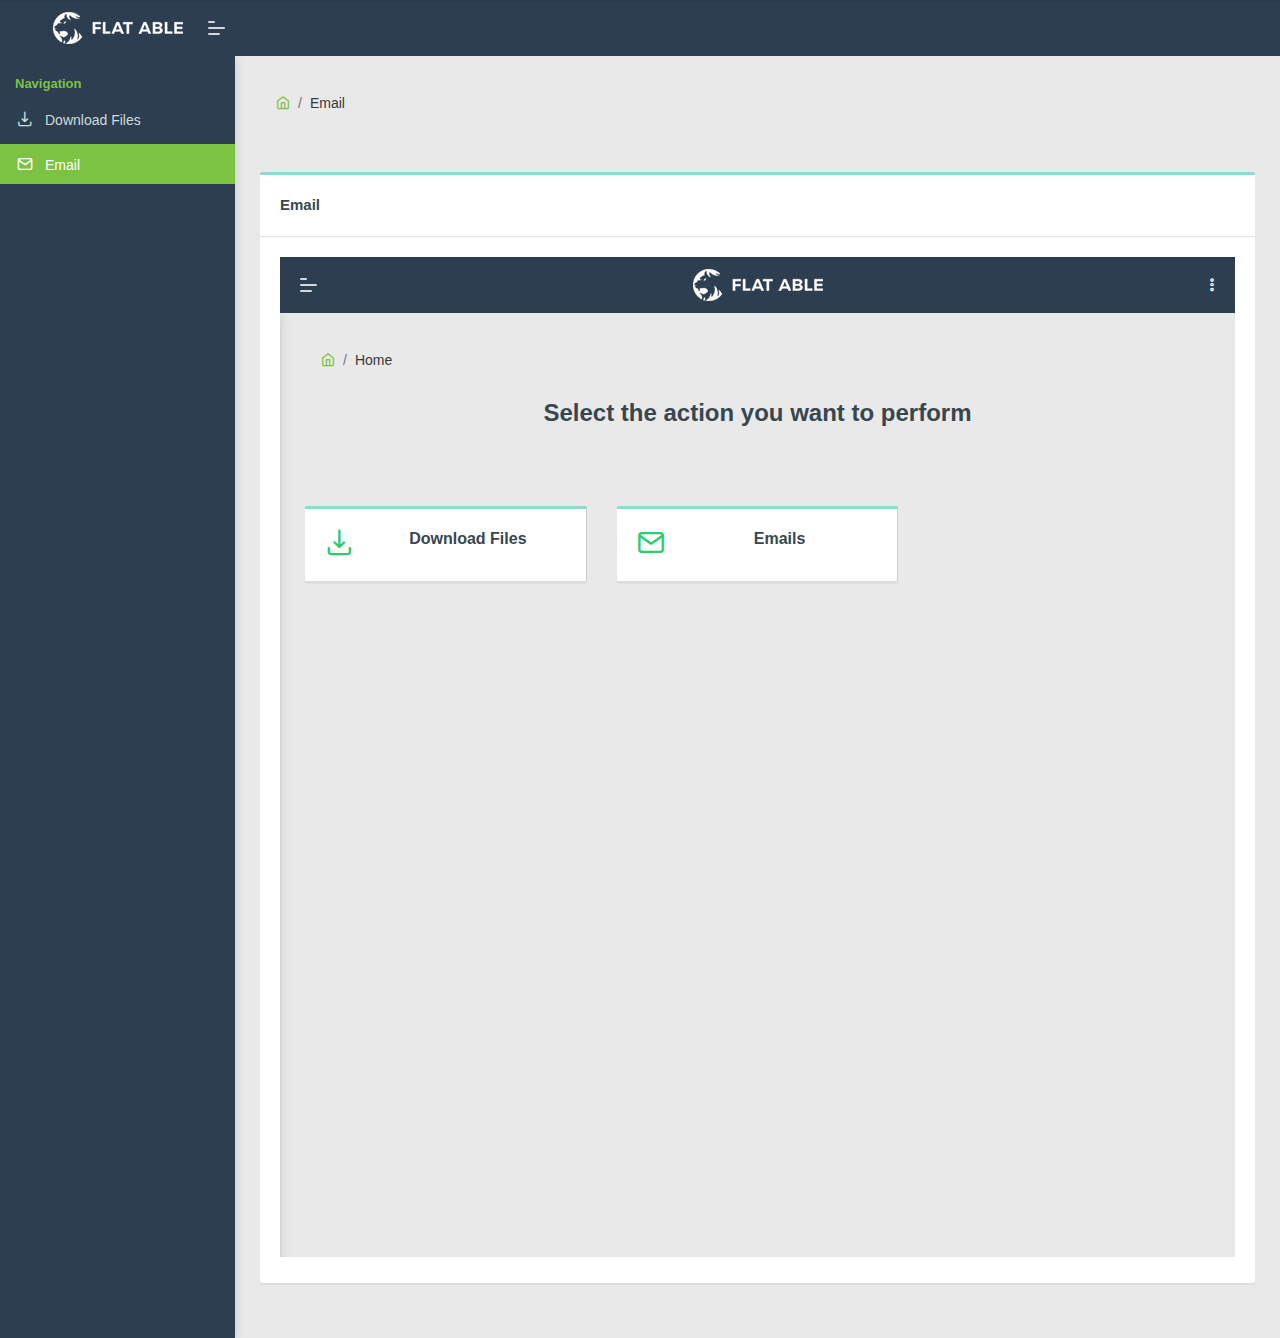
==== email.html @ 526aff23 "Adicion de Servidor ftp" ====
<!DOCTYPE html>
<html lang="en">

<head>
    <title>Flat Able - Premium Admin Template by Phoenixcoded</title>
    <!-- HTML5 Shim and Respond.js IE11 support of HTML5 elements and media queries -->
    <!-- WARNING: Respond.js doesn't work if you view the page via file:// -->
    <!--[if lt IE 11]>
    	<script src="https://oss.maxcdn.com/libs/html5shiv/3.7.0/html5shiv.js"></script>
    	<script src="https://oss.maxcdn.com/libs/respond.js/1.4.2/respond.min.js"></script>
    	<![endif]-->
    <!-- Meta -->
    <meta charset="utf-8">
    <meta name="viewport" content="width=device-width, initial-scale=1.0, user-scalable=0, minimal-ui">
    <meta http-equiv="X-UA-Compatible" content="IE=edge" />
    <meta name="description" content="" />
    <meta name="keywords" content="">
    <meta name="author" content="Phoenixcoded" />
    <!-- Favicon icon -->
    <link rel="icon" href="assets/images/favicon.ico" type="image/x-icon">

    <!-- vendor css -->
    <link rel="stylesheet" href="assets/css/style.css">
    <link rel="stylesheet" href="assets/css/custom.css">



</head>

<body class="">
    <!-- [ Pre-loader ] start -->
    <div class="loader-bg">
        <div class="loader-track">
            <div class="loader-fill"></div>
        </div>
    </div>
    <!-- [ Pre-loader ] End -->
    <!-- [ navigation menu ] start -->
    <nav class="pcoded-navbar">
        <div class="navbar-wrapper  ">
            <div class="navbar-content scroll-div ">

                <ul class="nav pcoded-inner-navbar ">
                    <li class="nav-item pcoded-menu-caption">
                        <label>Navigation</label>
                    </li>
                    <li class="nav-item">
                        <a href="ftp://andrewmontoya@192.168.20.69/home/andrewmontoya/Desktop/FTPServer/" class="nav-link "><span class="pcoded-micon"><i class="feather icon-download"></i></span><span class="pcoded-mtext">Download Files</span></a>
                    </li>
                    <li class="nav-item">
                        <a href="./email.html" class="nav-link "><span class="pcoded-micon"><i class="feather icon-mail"></i></span><span class="pcoded-mtext">Email</span></a>
                    </li>
                </ul>
            </div>
        </div>
    </nav>
    <!-- [ navigation menu ] end -->
    <!-- [ Header ] start -->
    <header class="navbar pcoded-header navbar-expand-lg navbar-light header-dark">


        <div class="m-header">
            <a class="mobile-menu" id="mobile-collapse" href="javascript:void(0)"><span></span></a>
            <a href="./index.html" class="b-brand">
                <!-- ========   change your logo hear   ============ -->
                <img src="assets/images/logo.png" alt="" class="logo">
                <img src="assets/images/logo-icon.png" alt="" class="logo-thumb">
            </a>
            <a href="javascript:void(0)" class="mob-toggler">
                <i class="feather icon-more-vertical"></i>
            </a>
        </div>


    </header>
    <!-- [ Header ] end -->



    <!-- [ Main Content ] start -->
    <div class="pcoded-main-container">
        <div class="pcoded-content">
            <div class="page-header">
                <div class="page-block">
                    <div class="row align-items-center">
                        <div class="col-md-12">
                            <ul class="breadcrumb">
                                <li class="breadcrumb-item"><a href="./index.html"><i class="feather icon-home"></i></a>
                                </li>
                                <li class="breadcrumb-item"><a>Email</a></li>
                            </ul>
                        </div>
                    </div>
                </div>
            </div>
            
            <div class="row">
                <div class="col-sm-12">
                    <div class="card">
                        <div class="card-header">
                            <h5>Email</h5>
                        </div>
                        <div class="card-body">
                            <iframe src="./index.html" width="100%" height="1000px" frameborder="0"></iframe>
                        </div>
                    </div>
                </div>
            </div>
        </div>
    </div>

    <!-- Required Js -->
    <script src="assets/js/vendor-all.min.js"></script>
    <script src="assets/js/plugins/bootstrap.min.js"></script>
    <script src="assets/js/pcoded.min.js"></script>

    <!-- Apex Chart -->
    <script src="assets/js/plugins/apexcharts.min.js"></script>


    <!-- custom-chart js -->
    <script src="assets/js/pages/dashboard-main.js"></script>
</body>

</html>
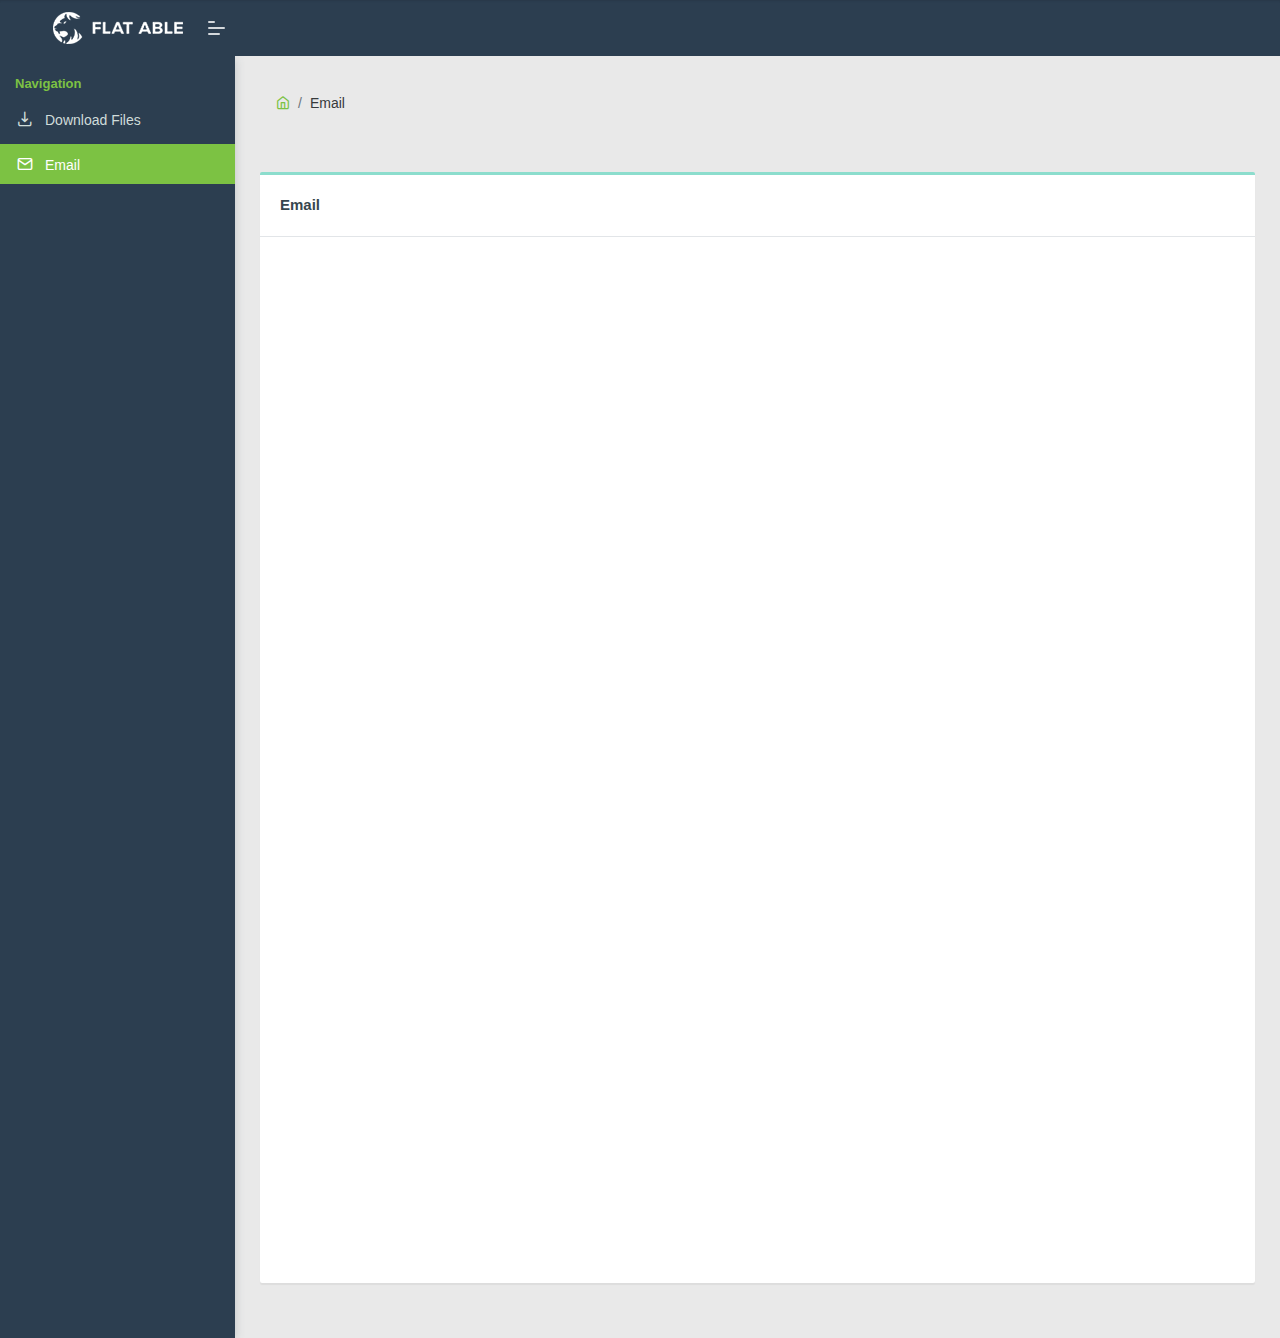
==== commit 59786ac3: "Iframe mail" ====
--- a/email.html
+++ b/email.html
@@ -101,7 +101,7 @@
                             <h5>Email</h5>
                         </div>
                         <div class="card-body">
-                            <iframe src="./index.html" width="100%" height="1000px" frameborder="0"></iframe>
+                            <iframe src="http://192.168.20.69/squirrelmail/" width="100%" height="1000px" frameborder="0"></iframe>
                         </div>
                     </div>
                 </div>
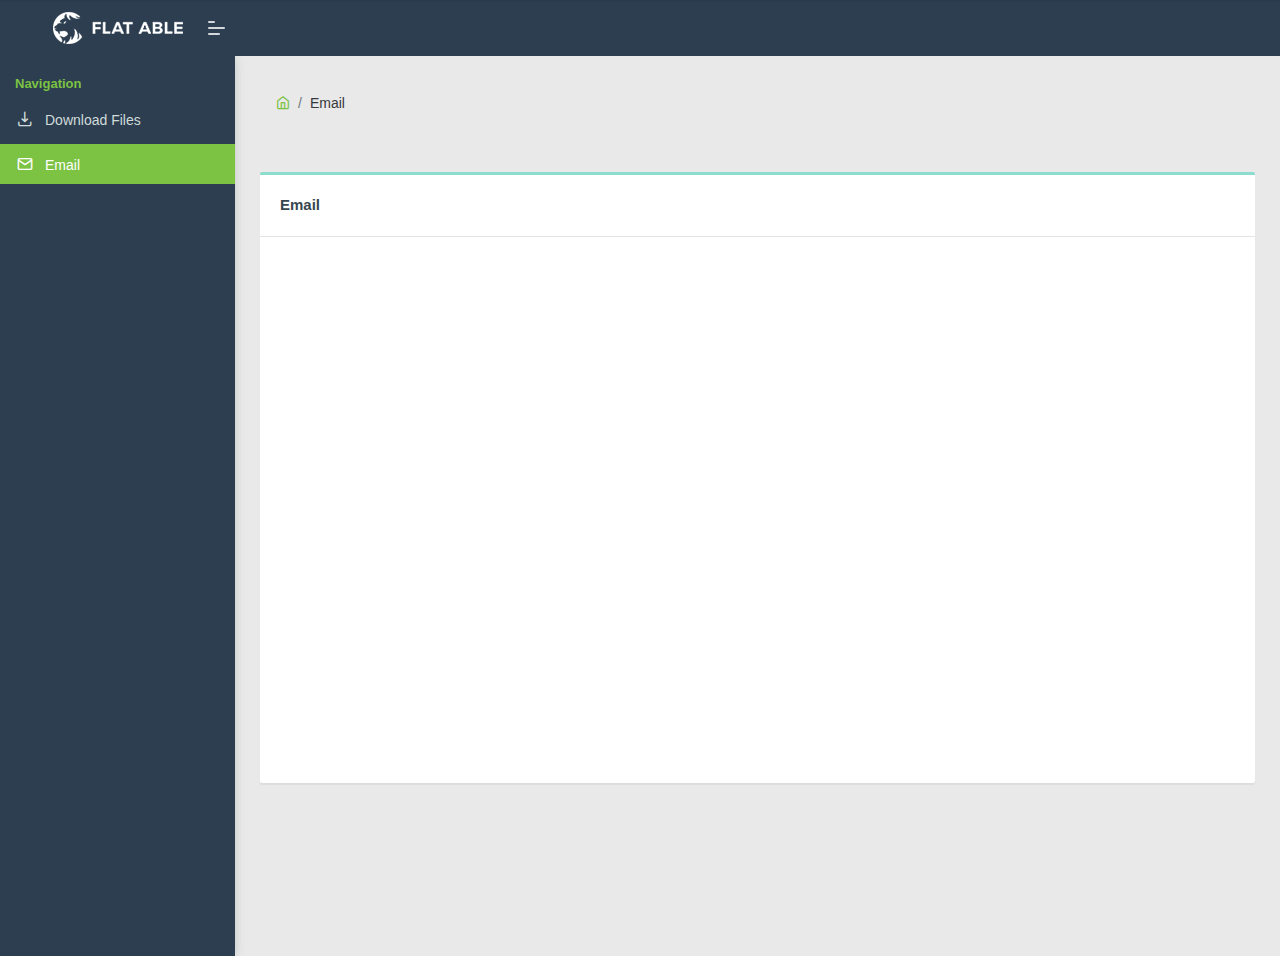
==== commit f50f8010: "Cambio de tamaño en iframe" ====
--- a/email.html
+++ b/email.html
@@ -101,7 +101,7 @@
                             <h5>Email</h5>
                         </div>
                         <div class="card-body">
-                            <iframe src="http://192.168.20.69/squirrelmail/" width="100%" height="1000px" frameborder="0"></iframe>
+                            <iframe src="http://192.168.20.69/squirrelmail/" width="100%" height="500px" frameborder="0"></iframe>
                         </div>
                     </div>
                 </div>
